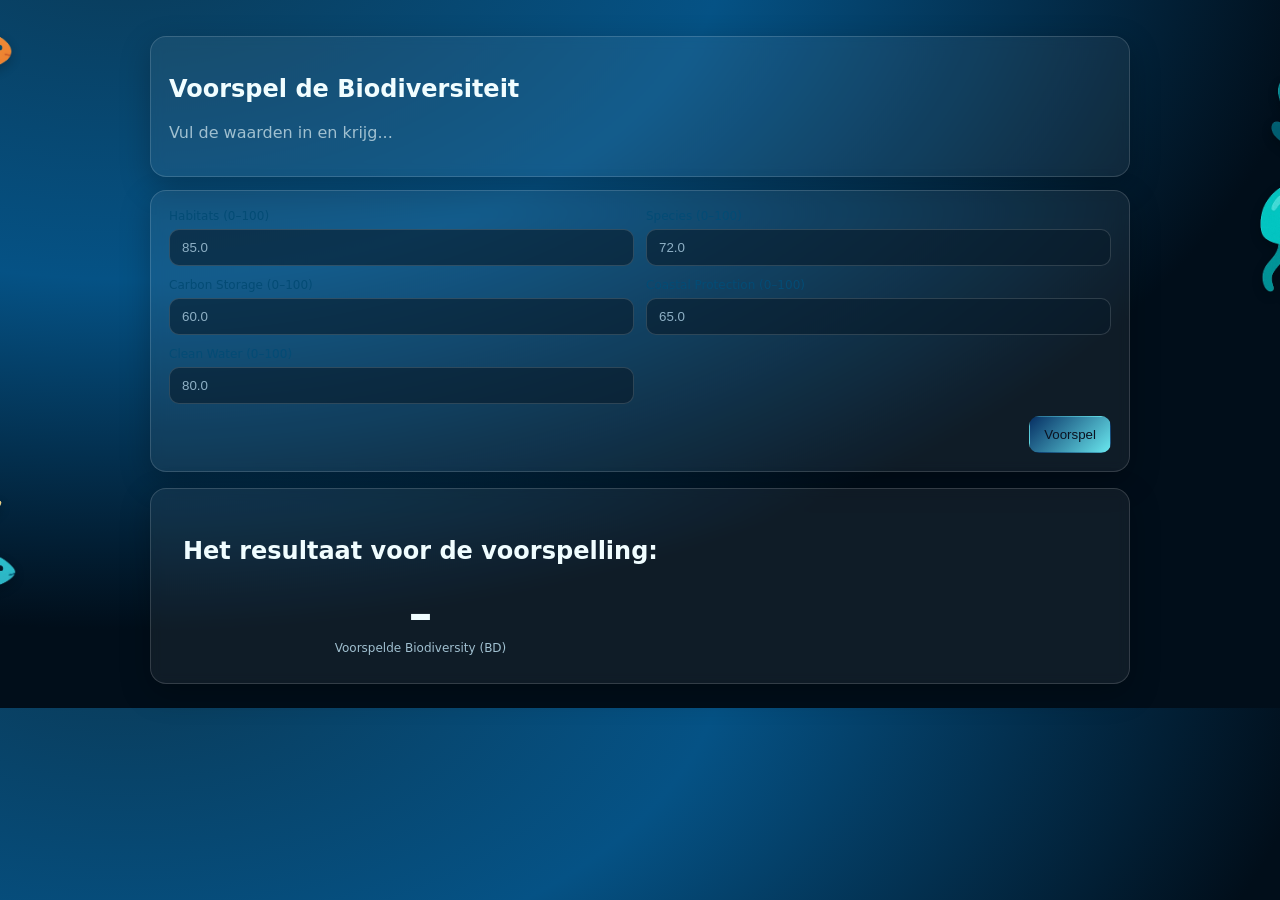
==== Project/Web/index.html @ a4f9a2c1 "Backend created" ====
<!-- index.html -->
<!DOCTYPE html>
<html lang="nl">
<head>
<meta charset="utf-8" />
<meta name="viewport" content="width=device-width, initial-scale=1" />
<title>Ocean Health Index</title>
<link rel="stylesheet" href="styles.css" />
</head>
<body>

<main class="container">
<!-- card-->
<section class="card intro sea-img-wrap">
<h1>Voorspel de Biodiversiteit</h1>
<p class="muted">Vul de waarden in en krijg...</p>


<!-- ✨ kleine afbeeldingen rond de card -->
<div class="sea-imgs" aria-hidden="true">
<img src="assets/sea/fish-blue.png" alt="" class="sea-img fish-blue pos-1" />
<img src="assets/sea/turtle.png" alt="" class="sea-img turtle pos-2" />
<img src="assets/sea/jelly.png" alt="" class="sea-img jelly pos-3" />
<img src="assets/sea/coral.png" alt="" class="sea-img coral pos-4" />
<img src="assets/sea/clownfish.png" alt="" class="sea-img clownfish pos-5" />
<img src="assets/sea/star.png" alt="" class="sea-img star pos-6" />
</div>
</section>


<!-- Formulier -->
<section class="card sea-img-wrap" id="predict">
<form id="form-predict">
  <div class="grid">
    <div class="field">
      <label for="HAB">Habitats (0–100)</label>
      <input id="HAB" name="HAB" type="number" min="0" max="100" step="0.1" placeholder="85.0" required />
    </div>
    <div class="field">
      <label for="SPP">Species (0–100)</label>
      <input id="SPP" name="SPP" type="number" min="0" max="100" step="0.1" placeholder="72.0" required />
    </div>
    <div class="field">
      <label for="CS">Carbon Storage (0–100)</label>
      <input id="CS" name="CS" type="number" min="0" max="100" step="0.1" placeholder="60.0" required />
    </div>
    <div class="field">
      <label for="CP">Coastal Protection (0–100)</label>
      <input id="CP" name="CP" type="number" min="0" max="100" step="0.1" placeholder="65.0" required />
    </div>
    <div class="field">
      <label for="CW">Clean Water (0–100)</label>
      <input id="CW" name="CW" type="number" min="0" max="100" step="0.1" placeholder="80.0" required />
    </div>
  </div>

  <div class="action">
    <button type="submit" class="btn primary">Voorspel</button>
  </div>
</form>


<!-- ✨ afbeeldingen rond de formulier-card -->
<div class="sea-imgs" aria-hidden="true">
<img src="assets/sea/fish-blue.png" alt="" class="sea-img fish-blue pos-7" />
<img src="assets/sea/jelly.png" alt="" class="sea-img jelly pos-8" />
<img src="assets/sea/star.png" alt="" class="sea-img star pos-9" />
<img src="assets/sea/coral.png" alt="" class="sea-img coral pos-10" />
</div>
</section>


<!-- Resultaat -->
<section class="card result sea-img-wrap" hidden>
<div id="result-box" class="score" hidden>
    <h1>Het resultaat voor de voorspelling:</h1>
  <div class="score-value" id="score-val">–</div>
  <div class="score-label">Voorspelde Biodiversity (BD)</div>
</div>


<div class="sea-imgs" aria-hidden="true">
<img src="assets/sea/turtle.png" alt="" class="sea-img turtle pos-11" />
<img src="assets/sea/clownfish.png" alt="" class="sea-img clownfish pos-12" />
<img src="assets/sea/fish-blue.png" alt="" class="sea-img fish-blue pos-13" />
</div>
</section>
</main>
</body>
</html>

<script>
const API_URL = "/api/predict"

const form = document.getElementById("form-predict");
const resultSection = document.querySelector(".card.result");
const resultBox = document.getElementById("result-box");
const scoreVal = document.getElementById("score-val");

form.addEventListener("submit", async (e) => {
  e.preventDefault();

  // Lees waarden
  const payload = {
    HAB: parseFloat(document.getElementById("HAB").value),
    SPP: parseFloat(document.getElementById("SPP").value),
    CS:  parseFloat(document.getElementById("CS").value),
    CP:  parseFloat(document.getElementById("CP").value),
    CW:  parseFloat(document.getElementById("CW").value),
  };

  // Call backend
  try {
    const res = await fetch(API_URL, {
      method: "POST",
      headers: {"Content-Type": "application/json"},
      body: JSON.stringify(payload)
    });

    if (!res.ok) {
      const err = await res.json().catch(() => ({}));
      throw new Error(err.detail || "Server error");
    }

    const data = await res.json();
    const pred = Number(data.prediction);

    // Toon resultaat
    scoreVal.textContent = pred.toFixed(2);
    resultSection.hidden = false;
    resultBox.hidden = false;
    resultSection.scrollIntoView({behavior: "smooth", block: "center"});
  } catch (err) {
    scoreVal.textContent = "Error";
    resultSection.hidden = false;
    resultBox.hidden = false;
    console.error(err);
    alert("Kon niet voorspellen: " + err.message);
  }
});
</script>
---- Project/Web/styles.css ----
/* styles.css */
body{ --bg: #055285; /* iets lichter oceaanblauw */ --bg-2: #176a9e; /* dieper turquoise accent */ --foam: #f0fdff; /* bijna wit-blauw voor tekst */ --mint: #044c75; /* zacht muntgroen accent */ --teal: #073064; /* helder turquoise accent */ --muted: #a0c0d0; /* lichtere grijsblauwe tekst */ --ink: #0b1220; /* donkerblauw voor tekst op lichte knoppen */ --card: rgba(255,255,255,.06); /* iets lichter transparant vlak */ --line: rgba(255,255,255,.15); /* subtielere lijnen */ }
body{margin:0; font-family:Inter, system-ui, -apple-system, Segoe UI, Roboto, sans-serif; color:var(--foam);
background: radial-gradient(1200px 700px at 10% -10%, #0a3a57 0%, var(--bg) 50%, #010e1a 100%), linear-gradient(180deg, var(--bg) 0%, #020f1b 100%);
}
.container{max-width:980px; margin-inline:auto; padding:24px}


.site-header{position:relative; padding:32px 0 0;}
.header-inner{display:flex; justify-content:space-between; align-items:center}
.title{font-weight:800; letter-spacing:.2px}
.wave{display:block; width:100%; height:120px; fill:linear-gradient(135deg, var(--teal), #69e7ee)}
.wave path{fill:rgba(33,193,201,.35)}


.card{background:var(--card); border:1px solid var(--line); border-radius:16px; padding:18px; backdrop-filter: blur(6px); box-shadow:0 10px 30px rgba(0,0,0,.25)}
.card.intro{margin-top:12px; margin-bottom: 13px;}


.grid{display:grid; grid-template-columns:repeat(2,1fr); gap:12px}
@media (max-width:720px){ .grid{grid-template-columns:1fr} }


.field{display:flex; flex-direction:column; gap:6px}
.field label{font-size:12px; color:var(--mint)}
.field input{padding:10px 12px; border-radius:10px; border:1px solid var(--line); background:rgba(7,25,40,.6); color:var(--foam); outline:none}
.field input::placeholder{color:#8fb1c6}
.field input:focus{border-color:var(--teal); box-shadow:0 0 0 3px rgba(33,193,201,.18)}


.action{display:flex; justify-content:flex-end; gap:10px; margin-top:12px}
.btn{display:inline-flex; align-items:center; gap:8px; padding:10px 14px; border-radius:10px; border:1px solid var(--line); background:linear-gradient(135deg, #0f4966, #0a344d); color:var(--foam); cursor:pointer}
.btn.primary{background:linear-gradient(135deg, var(--teal), #69e7ee); color:var(--ink); border-color:transparent}
.btn.ghost{background:transparent}


.result{
display:flex;
flex-direction:column;
align-items:flex-start;
gap:10px;
margin-top:16px;
}
.score{display:grid; place-items:center; padding:10px 14px}
.score-value{font-size:48px; font-weight:800}
.score-label{font-size:12px; color:var(--muted)}


.muted{color:var(--muted)}
.site-footer{opacity:.8; text-align:center; padding:28px 0 60px; font-size:13px}

/* === Zeedieren verder en groter === */
.sea-imgs{
  position:absolute;
  inset:-120px;              /* extra ruimte buiten de card */
  pointer-events:none;
  overflow:visible;
  z-index:0;
}
.sea-img{
  position:absolute;
  width:var(--size, 96px);   /* individuele maat per pos */
  height:auto;
  opacity:.95;
  filter:drop-shadow(0 4px 6px rgba(0,0,0,.25));
  animation:floatY var(--float,7s) ease-in-out infinite;
  transition:transform .4s ease;
}

/* basismaat per dier (kan je laten staan, maar pos-* wint dankzij --size) */
.sea-img.fish-blue{ --size:90px }
.sea-img.turtle   { --size:120px }
.sea-img.jelly    { --size:95px }
.sea-img.coral    { --size:85px }
.sea-img.clownfish{ --size:90px }
.sea-img.star     { --size:75px }

/* ===== Posities rondom: links/rechts afwisselen + verschillende hoogtes ===== */
/* Card 1 */
.pos-1 { --size:86px;  --float:7.5s; top:-10px;    left:-150px;  }
.pos-2 { --size:128px; --float:8.2s; top:12%;      right:-170px; }
.pos-3 { --size:96px;  --float:6.8s; bottom:-70px; left:-155px;  }
.pos-4 { --size:92px;  --float:7.0s; top:42%;      right:-160px; }
.pos-5 { --size:104px; --float:8.0s; top:22%;      left:-180px;  }
.pos-6 { --size:84px;  --float:6.6s; bottom:8%;    right:-175px; }

/* Card 2 */
.pos-7  { --size:94px;  top:-22px;   left:-160px;  }
.pos-8  { --size:100px; top:28%;     right:-185px; }
.pos-9  { --size:88px;  bottom:-60px;left:-170px;  }
.pos-10 { --size:106px; top:50%;     right:-165px; }

/* Card 3 */
.pos-11 { --size:120px; top:6%;      right:-180px; }
.pos-12 { --size:90px;  bottom:-55px;left:-165px;  }
.pos-13 { --size:98px;  top:36%;     left:-190px;  }

/* lichte verticale drift */
@keyframes floatY { 0%,100%{transform:translateY(0)} 50%{transform:translateY(-10px)} }

/* ===== Responsiveness: trek ze wat naar binnen en verklein op small screens ===== */
@media (max-width: 1100px){
  .sea-imgs{ inset:-90px; }
  .sea-img{ width:calc(var(--size,96px) * .85); }
  .pos-2, .pos-4, .pos-6, .pos-8, .pos-10, .pos-11{ right:-130px; }
  .pos-1, .pos-3, .pos-5, .pos-7, .pos-9, .pos-12, .pos-13{ left:-130px; }
}
@media (max-width: 780px){
  .sea-imgs{ inset:-60px; }
  .sea-img{ width:calc(var(--size,96px) * .7); }
  .pos-2, .pos-4, .pos-6, .pos-8, .pos-10, .pos-11{ right:-90px; }
  .pos-1, .pos-3, .pos-5, .pos-7, .pos-9, .pos-12, .pos-13{ left:-90px; }
}

/* --- Fix: onderste clownfish hoger --- */
.pos-12{
  /* was: bottom:-55px */
  bottom: 18px;        /* ↑ omhoog */
  left: -165px;
  --size: 104px;       /* iets groter mag ook */
  --float: 7.8s;
}

/* --- Fix: rechts gespreid, niet overlappen --- */
/* kaart 1 rechts */
.pos-2{  top:-18px;   right:-190px; --size:132px; --float:8.4s; }
.pos-4{  top:38%;     right:-172px; --size:96px;  --float:7.2s; }
.pos-6{  bottom:6%;   right:-200px; --size:90px;  --float:6.8s; }

/* kaart 2 rechts */
.pos-8{  top:22%;     right:-205px; --size:108px; --float:7.6s; }
.pos-10{ bottom:14%;  right:-178px; --size:102px; --float:7.0s; }

/* kaart 3 rechts */
.pos-11{ top:8%;      right:-220px; --size:124px; --float:8.0s; }

/* responsief: iets naar binnen en nog steeds gespreid */
@media (max-width:1100px){
  .pos-2{ right:-150px; }
  .pos-4{ right:-140px; }
  .pos-6{ right:-160px; }
  .pos-8{ right:-165px; }
  .pos-10{ right:-150px; }
  .pos-11{ right:-170px; }
}
@media (max-width:780px){
  .pos-2,.pos-4,.pos-6,.pos-8,.pos-10,.pos-11{
    right:-110px;
  }
  /* iets kleiner op smal scherm om overlap te voorkomen */
  .pos-2{ --size:112px } .pos-11{ --size:108px }
  .pos-4{ --size:86px }  .pos-6{ --size:78px }
  .pos-8{ --size:94px }  .pos-10{ --size:90px }
}

/* ========= gespreid links/rechts + anti-overlap rechts ========= */
:root{
  /* twee “rails”: binnen (tegen card) & buiten (tegen rand) */
  --edge-in:  -120px;   /* dichter bij de card */
  --edge-out: -220px;   /* dicht tegen de schermrand */
}

/* algemeen iets grotere sizes kan je laten staan; per pos tunen we --size */

/* ---------- LINKERZIJDE (afwisselend in/out + verschillende hoogtes) ---------- */
.pos-1  { left: var(--edge-in);  top:  4%;  --size: 90px;  --float: 7.4s; }
.pos-3  { left: var(--edge-out); bottom:12%; --size: 96px;  --float: 6.8s; }
.pos-5  { left: var(--edge-in);  top: 22%;  --size:104px;  --float: 7.8s; }
.pos-7  { left: var(--edge-out); top:  8%;  --size: 94px;  --float: 7.2s; }
.pos-9  { left: var(--edge-in);  bottom:10%; --size: 88px;  --float: 7.0s; }
.pos-12 { left: var(--edge-out); bottom: 2%; --size:104px;  --float: 7.6s; }
.pos-13 { left: var(--edge-in);  top: 36%;  --size: 98px;  --float: 7.1s; }

/* ---------- RECHTERZIJDE (anti-overlap: duidelijke verticale spreiding) ---------- */
/* kaart 1 rechts */
.pos-2  { right: var(--edge-out); top:  6%;  --size:132px; --float: 8.2s; }  /* bv. turtle/vis */
.pos-4  { right: var(--edge-in);  top: 34%;  --size: 94px; --float: 7.2s; }  /* koraal/plant */
.pos-6  { right: var(--edge-out); bottom:12%; --size: 96px; --float: 6.9s; }  /* bv. fish/jelly */

/* kaart 2 rechts (jelly & star bewust uit elkaar) */
.pos-8  { right: var(--edge-in);  top: 22%;  --size:110px; --float: 7.6s; }  /* JELLY: midden */
.pos-10 { right: var(--edge-out); bottom:16%; --size: 98px; --float: 7.0s; }  /* STAR: laag en verder naar buiten */

/* kaart 3 rechts */
.pos-11 { right: var(--edge-out); top:  8%;  --size:124px; --float: 8.0s; }

/* ---------- responsive: breng ze iets naar binnen op small screens ---------- */
@media (max-width: 1200px){
  :root{ --edge-in: -90px; --edge-out: -160px; }
}
@media (max-width: 820px){
  :root{ --edge-in: -70px; --edge-out: -120px; }
  .sea-img{ width: calc(var(--size, 96px) * .8); }
}

/* --- extra horizontale spreiding en betere balans --- */
:root{
  --edge-in:  -100px;   /* dichter bij de card */
  --edge-out: -280px;   /* verder naar de rand */
}

/* -------- linkerzijde: meer verspreid -------- */
.pos-1  { left: var(--edge-in);  top:  3%;  --size: 90px;  --float: 7.4s; }
.pos-3  { left: var(--edge-out); bottom:14%; --size: 96px;  --float: 6.8s; }
.pos-5  { left: var(--edge-in);  top: 26%;  --size:110px;  --float: 7.8s; }
.pos-7  { left: var(--edge-out); top: 10%;  --size: 98px;  --float: 7.2s; }
.pos-9  { left: var(--edge-in);  bottom:8%;  --size: 92px;  --float: 7.0s; }
.pos-12 { left: var(--edge-out); bottom: 0%; --size:108px;  --float: 7.6s; }
.pos-13 { left: var(--edge-in);  top: 38%;  --size: 102px; --float: 7.1s; }

/* -------- rechterzijde: anti-overlap + horizontale spreiding -------- */
.pos-2  { right: var(--edge-out); top:  4%;  --size:138px; --float: 8.2s; }  
.pos-4  { right: var(--edge-in);  top: 32%;  --size: 96px; --float: 7.2s; }  
.pos-6  { right: var(--edge-out); bottom:14%; --size: 98px; --float: 6.9s; }  

.pos-8  { right: var(--edge-in);  top: 20%;  --size:112px; --float: 7.6s; }  
.pos-10 { right: var(--edge-out); bottom:18%; --size:102px; --float: 7.0s; }  

.pos-11 { right: var(--edge-out); top:  9%;  --size:130px; --float: 8.0s; }  

/* responsief: iets naar binnen */
@media (max-width:1200px){
  :root{ --edge-in:-80px; --edge-out:-190px; }
}
@media (max-width:820px){
  :root{ --edge-in:-60px; --edge-out:-130px; }
  .sea-img{ width:calc(var(--size,96px)*.8); }
}
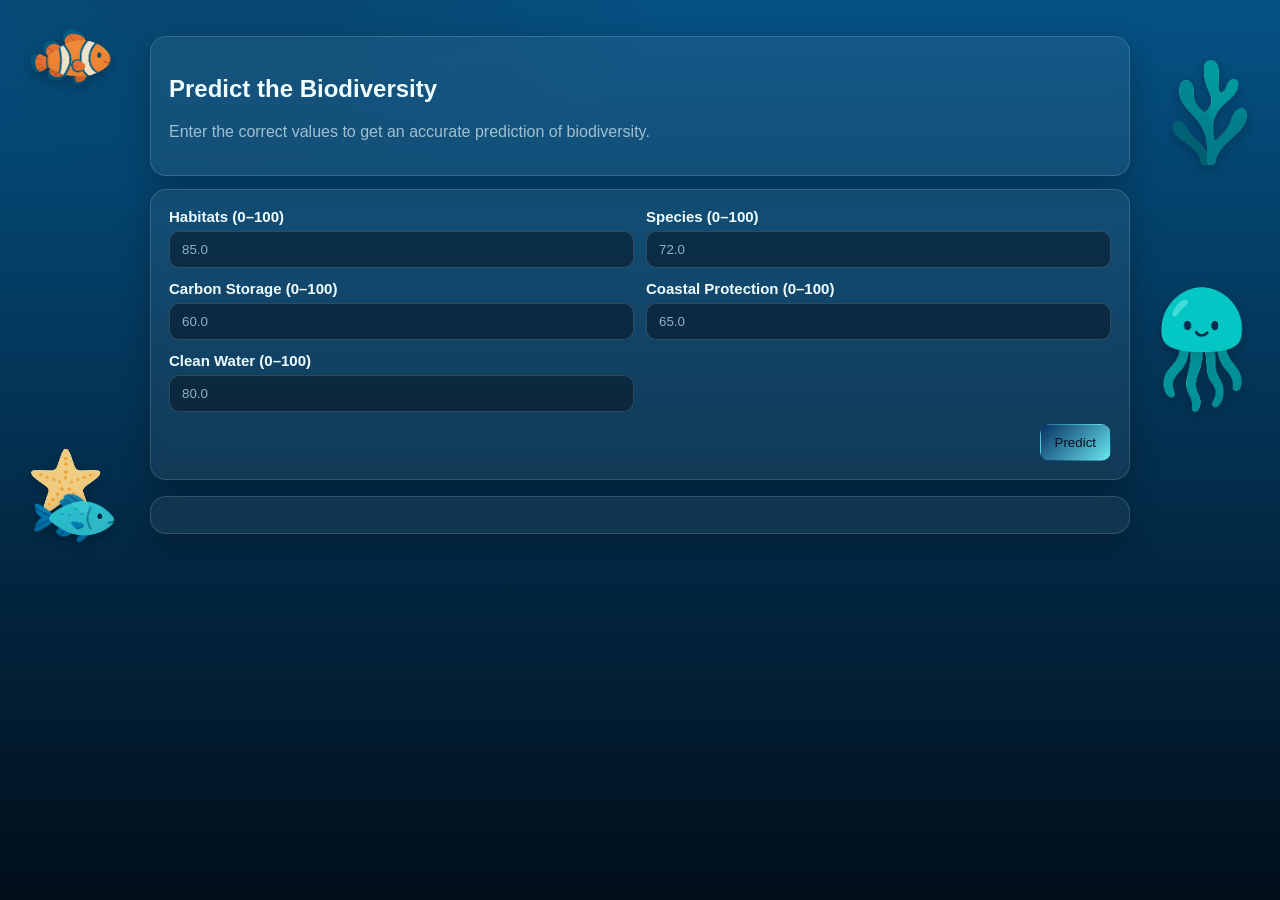
==== commit 9e3b4f49: "Last changes to the UI" ====
--- a/Project/Web/index.html
+++ b/Project/Web/index.html
@@ -12,8 +12,8 @@
 <main class="container">
 <!-- card-->
 <section class="card intro sea-img-wrap">
-<h1>Voorspel de Biodiversiteit</h1>
-<p class="muted">Vul de waarden in en krijg...</p>
+<h1>Predict the Biodiversity</h1>
+<p class="muted">Enter the correct values to get an accurate prediction of biodiversity.</p>
 
 
 <!-- ✨ kleine afbeeldingen rond de card -->
@@ -55,7 +55,7 @@
   </div>
 
   <div class="action">
-    <button type="submit" class="btn primary">Voorspel</button>
+    <button type="submit" class="btn primary">Predict</button>
   </div>
 </form>
 
@@ -73,9 +73,9 @@
 <!-- Resultaat -->
 <section class="card result sea-img-wrap" hidden>
 <div id="result-box" class="score" hidden>
-    <h1>Het resultaat voor de voorspelling:</h1>
+    <h1>The result for the prediction:</h1>
   <div class="score-value" id="score-val">–</div>
-  <div class="score-label">Voorspelde Biodiversity (BD)</div>
+  <div class="score-label">Predicted Biodiversity (BD)</div>
 </div>
 
 
--- a/Project/Web/styles.css
+++ b/Project/Web/styles.css
@@ -1,228 +1,92 @@
-/* styles.css */
-body{ --bg: #055285; /* iets lichter oceaanblauw */ --bg-2: #176a9e; /* dieper turquoise accent */ --foam: #f0fdff; /* bijna wit-blauw voor tekst */ --mint: #044c75; /* zacht muntgroen accent */ --teal: #073064; /* helder turquoise accent */ --muted: #a0c0d0; /* lichtere grijsblauwe tekst */ --ink: #0b1220; /* donkerblauw voor tekst op lichte knoppen */ --card: rgba(255,255,255,.06); /* iets lichter transparant vlak */ --line: rgba(255,255,255,.15); /* subtielere lijnen */ }
-body{margin:0; font-family:Inter, system-ui, -apple-system, Segoe UI, Roboto, sans-serif; color:var(--foam);
-background: radial-gradient(1200px 700px at 10% -10%, #0a3a57 0%, var(--bg) 50%, #010e1a 100%), linear-gradient(180deg, var(--bg) 0%, #020f1b 100%);
+/* ─── Theme ─────────────────────────────────────────── */
+body{
+  --bg:#055285; --bg-2:#176a9e; --foam:#f0fdff; --mint:rgba(2, 10, 15, 0.6); --teal:#073064;
+  --muted:#a0c0d0; --ink:#0b1220; --card:rgba(255,255,255,.06); --line:rgba(255,255,255,.15);
+  margin:0; font-family:Inter,Segoe UI,Roboto,sans-serif; color:var(--foam);
+  background:
+    radial-gradient(900px 600px at 18% -20%, rgba(10,58,87,.85) 0%, rgba(10,58,87,0) 60%),
+    linear-gradient(180deg, var(--bg) 0%, #010e1a 100%, #000812 100%);
 }
 .container{max-width:980px; margin-inline:auto; padding:24px}
 
 
-.site-header{position:relative; padding:32px 0 0;}
-.header-inner{display:flex; justify-content:space-between; align-items:center}
-.title{font-weight:800; letter-spacing:.2px}
-.wave{display:block; width:100%; height:120px; fill:linear-gradient(135deg, var(--teal), #69e7ee)}
-.wave path{fill:rgba(33,193,201,.35)}
-
-
-.card{background:var(--card); border:1px solid var(--line); border-radius:16px; padding:18px; backdrop-filter: blur(6px); box-shadow:0 10px 30px rgba(0,0,0,.25)}
-.card.intro{margin-top:12px; margin-bottom: 13px;}
-
-
+/* ─── Cards & content ───────────────────────────────── */
+.card{background:var(--card); border:1px solid var(--line); border-radius:16px; padding:18px; backdrop-filter:blur(6px); box-shadow:0 10px 30px rgba(0,0,0,.25)}
+.card.intro{margin:12px 0 13px}
 .grid{display:grid; grid-template-columns:repeat(2,1fr); gap:12px}
 @media (max-width:720px){ .grid{grid-template-columns:1fr} }
-
-
 .field{display:flex; flex-direction:column; gap:6px}
-.field label{font-size:12px; color:var(--mint)}
+.field label{font-size:15px; color:var(--foam); font-weight: bold;}
 .field input{padding:10px 12px; border-radius:10px; border:1px solid var(--line); background:rgba(7,25,40,.6); color:var(--foam); outline:none}
 .field input::placeholder{color:#8fb1c6}
 .field input:focus{border-color:var(--teal); box-shadow:0 0 0 3px rgba(33,193,201,.18)}
+.action{display:flex; justify-content:flex-end; gap:10px; margin-top:12px}
+.btn{display:inline-flex; align-items:center; gap:8px; padding:10px 14px; border-radius:10px; border:1px solid var(--line); background:linear-gradient(135deg,#0f4966,#0a344d); color:var(--foam); cursor:pointer}
+.btn.primary{background:linear-gradient(135deg,var(--teal),#69e7ee); color:var(--ink); border-color:transparent}
+.result{display:flex; flex-direction:column; gap:10px; margin-top:16px}
+.muted{color:var(--muted)}
 
+/* ─── Sea images ─────── */
+:root{ --edge-in:-1px; --edge-out:-270px; }  
 
-.action{display:flex; justify-content:flex-end; gap:10px; margin-top:12px}
-.btn{display:inline-flex; align-items:center; gap:8px; padding:10px 14px; border-radius:10px; border:1px solid var(--line); background:linear-gradient(135deg, #0f4966, #0a344d); color:var(--foam); cursor:pointer}
-.btn.primary{background:linear-gradient(135deg, var(--teal), #69e7ee); color:var(--ink); border-color:transparent}
-.btn.ghost{background:transparent}
-
-
-.result{
-display:flex;
-flex-direction:column;
-align-items:flex-start;
-gap:10px;
-margin-top:16px;
-}
-.score{display:grid; place-items:center; padding:10px 14px}
-.score-value{font-size:48px; font-weight:800}
-.score-label{font-size:12px; color:var(--muted)}
-
-
-.muted{color:var(--muted)}
-.site-footer{opacity:.8; text-align:center; padding:28px 0 60px; font-size:13px}
-
-/* === Zeedieren verder en groter === */
-.sea-imgs{
-  position:absolute;
-  inset:-120px;              /* extra ruimte buiten de card */
-  pointer-events:none;
-  overflow:visible;
-  z-index:0;
-}
+.sea-img-wrap{ position:relative; overflow:visible }
+.sea-imgs{ position:absolute; inset:-120px; pointer-events:none; overflow:visible; z-index:0 }
 .sea-img{
-  position:absolute;
-  width:var(--size, 96px);   /* individuele maat per pos */
-  height:auto;
-  opacity:.95;
+  position:absolute; width:var(--size,96px); height:auto; opacity:.95;
   filter:drop-shadow(0 4px 6px rgba(0,0,0,.25));
   animation:floatY var(--float,7s) ease-in-out infinite;
-  transition:transform .4s ease;
+}
+@keyframes floatY{ 0%,100%{transform:translateY(0)} 50%{transform:translateY(-10px)} }
+
+/* Basis per dier (kan per positie overschreven worden met --size) */
+.sea-img.fish-blue{ --size:90px } .sea-img.turtle{ --size:120px }
+.sea-img.jelly{ --size:95px } .sea-img.coral{ --size:85px }
+.sea-img.clownfish{ --size:90px } .sea-img.star{ --size:75px }
+
+/* ── Posities (gespreid, anti-overlap) ── */
+/* Card 1 */
+.pos-1  { left:var(--edge-in);  top:3%;   --size:96px;  --float:7.4s }  /* blue fish */
+.pos-2  { right:var(--edge-out); top:4%;  --size:138px; --float:8.2s }
+.pos-3  { left:var(--edge-out); bottom:14%; --size:96px; --float:6.8s } /* jelly/plant */
+.pos-4  { right:var(--edge-in); top:32%; --size:96px;  --float:7.2s }
+.pos-5  { left:var(--edge-in);  top:28%; --size:110px; --float:7.8s }  /* clownfish */
+.pos-6  { right:var(--edge-out); bottom:14%; --size:98px; --float:6.9s }
+
+/* Card 2 */
+.pos-7  { left:var(--edge-out); top:40%;  --size:112px; --float:7.6s }  /* jelly ( */
+.pos-8  { right:var(--edge-in); top:40%;  --size:112px; --float:7.6s }
+.pos-9  { left:var(--edge-in);  bottom:15%; --size:92px; --float:7.0s }  /* star links */
+.pos-10 { right:var(--edge-out); bottom:18%; --size:102px; --float:7.0s } /* star rechts */
+
+/* Card 3 */
+.pos-11 { right:var(--edge-out); top:29%;  --size:130px; --float:8.0s }   /* turtle */
+.pos-12 { left:var(--edge-out);  bottom:2%; --size:104px; --float:7.6s } /* clownfish onder */
+.pos-13 { left:var(--edge-in);   top:38%; --size:102px; --float:7.1s }
+
+/* Responsiveness */
+@media (max-width:1200px){ :root{ --edge-in:-80px; --edge-out:-190px } }
+@media (max-width:820px){
+  :root{ --edge-in:-60px; --edge-out:-130px }
+  .sea-img{ width:calc(var(--size) * .8) }
 }
 
-/* basismaat per dier (kan je laten staan, maar pos-* wint dankzij --size) */
-.sea-img.fish-blue{ --size:90px }
-.sea-img.turtle   { --size:120px }
-.sea-img.jelly    { --size:95px }
-.sea-img.coral    { --size:85px }
-.sea-img.clownfish{ --size:90px }
-.sea-img.star     { --size:75px }
+/* Zorg dat de hele viewport donker is, ook buiten de body */
+html{ background:#000a12; }
 
-/* ===== Posities rondom: links/rechts afwisselen + verschillende hoogtes ===== */
-/* Card 1 */
-.pos-1 { --size:86px;  --float:7.5s; top:-10px;    left:-150px;  }
-.pos-2 { --size:128px; --float:8.2s; top:12%;      right:-170px; }
-.pos-3 { --size:96px;  --float:6.8s; bottom:-70px; left:-155px;  }
-.pos-4 { --size:92px;  --float:7.0s; top:42%;      right:-160px; }
-.pos-5 { --size:104px; --float:8.0s; top:22%;      left:-180px;  }
-.pos-6 { --size:84px;  --float:6.6s; bottom:8%;    right:-175px; }
+/* Body bedekt altijd het hele scherm */
+html, body{ min-height:100vh; }
 
-/* Card 2 */
-.pos-7  { --size:94px;  top:-22px;   left:-160px;  }
-.pos-8  { --size:100px; top:28%;     right:-185px; }
-.pos-9  { --size:88px;  bottom:-60px;left:-170px;  }
-.pos-10 { --size:106px; top:50%;     right:-165px; }
-
-/* Card 3 */
-.pos-11 { --size:120px; top:6%;      right:-180px; }
-.pos-12 { --size:90px;  bottom:-55px;left:-165px;  }
-.pos-13 { --size:98px;  top:36%;     left:-190px;  }
-
-/* lichte verticale drift */
-@keyframes floatY { 0%,100%{transform:translateY(0)} 50%{transform:translateY(-10px)} }
-
-/* ===== Responsiveness: trek ze wat naar binnen en verklein op small screens ===== */
-@media (max-width: 1100px){
-  .sea-imgs{ inset:-90px; }
-  .sea-img{ width:calc(var(--size,96px) * .85); }
-  .pos-2, .pos-4, .pos-6, .pos-8, .pos-10, .pos-11{ right:-130px; }
-  .pos-1, .pos-3, .pos-5, .pos-7, .pos-9, .pos-12, .pos-13{ left:-130px; }
-}
-@media (max-width: 780px){
-  .sea-imgs{ inset:-60px; }
-  .sea-img{ width:calc(var(--size,96px) * .7); }
-  .pos-2, .pos-4, .pos-6, .pos-8, .pos-10, .pos-11{ right:-90px; }
-  .pos-1, .pos-3, .pos-5, .pos-7, .pos-9, .pos-12, .pos-13{ left:-90px; }
+/* Zachte donkere uitloop aan de onderkant (masker bovenop de bg) */
+body::after{
+  content:"";
+  position:fixed;
+  left:0; right:0; bottom:0;
+  height:28vh;               /* hoe hoger, hoe donkerder stuk */
+  pointer-events:none;
+  z-index:-1;                /* blijft achter alle content */
+  background: linear-gradient(to bottom,
+    rgba(0,0,0,0) 0%,
+    rgba(0,0,0,.35) 55%,
+    rgba(0,0,0,.65) 100%);
 }
 
-/* --- Fix: onderste clownfish hoger --- */
-.pos-12{
-  /* was: bottom:-55px */
-  bottom: 18px;        /* ↑ omhoog */
-  left: -165px;
-  --size: 104px;       /* iets groter mag ook */
-  --float: 7.8s;
-}
-
-/* --- Fix: rechts gespreid, niet overlappen --- */
-/* kaart 1 rechts */
-.pos-2{  top:-18px;   right:-190px; --size:132px; --float:8.4s; }
-.pos-4{  top:38%;     right:-172px; --size:96px;  --float:7.2s; }
-.pos-6{  bottom:6%;   right:-200px; --size:90px;  --float:6.8s; }
-
-/* kaart 2 rechts */
-.pos-8{  top:22%;     right:-205px; --size:108px; --float:7.6s; }
-.pos-10{ bottom:14%;  right:-178px; --size:102px; --float:7.0s; }
-
-/* kaart 3 rechts */
-.pos-11{ top:8%;      right:-220px; --size:124px; --float:8.0s; }
-
-/* responsief: iets naar binnen en nog steeds gespreid */
-@media (max-width:1100px){
-  .pos-2{ right:-150px; }
-  .pos-4{ right:-140px; }
-  .pos-6{ right:-160px; }
-  .pos-8{ right:-165px; }
-  .pos-10{ right:-150px; }
-  .pos-11{ right:-170px; }
-}
-@media (max-width:780px){
-  .pos-2,.pos-4,.pos-6,.pos-8,.pos-10,.pos-11{
-    right:-110px;
-  }
-  /* iets kleiner op smal scherm om overlap te voorkomen */
-  .pos-2{ --size:112px } .pos-11{ --size:108px }
-  .pos-4{ --size:86px }  .pos-6{ --size:78px }
-  .pos-8{ --size:94px }  .pos-10{ --size:90px }
-}
-
-/* ========= gespreid links/rechts + anti-overlap rechts ========= */
-:root{
-  /* twee “rails”: binnen (tegen card) & buiten (tegen rand) */
-  --edge-in:  -120px;   /* dichter bij de card */
-  --edge-out: -220px;   /* dicht tegen de schermrand */
-}
-
-/* algemeen iets grotere sizes kan je laten staan; per pos tunen we --size */
-
-/* ---------- LINKERZIJDE (afwisselend in/out + verschillende hoogtes) ---------- */
-.pos-1  { left: var(--edge-in);  top:  4%;  --size: 90px;  --float: 7.4s; }
-.pos-3  { left: var(--edge-out); bottom:12%; --size: 96px;  --float: 6.8s; }
-.pos-5  { left: var(--edge-in);  top: 22%;  --size:104px;  --float: 7.8s; }
-.pos-7  { left: var(--edge-out); top:  8%;  --size: 94px;  --float: 7.2s; }
-.pos-9  { left: var(--edge-in);  bottom:10%; --size: 88px;  --float: 7.0s; }
-.pos-12 { left: var(--edge-out); bottom: 2%; --size:104px;  --float: 7.6s; }
-.pos-13 { left: var(--edge-in);  top: 36%;  --size: 98px;  --float: 7.1s; }
-
-/* ---------- RECHTERZIJDE (anti-overlap: duidelijke verticale spreiding) ---------- */
-/* kaart 1 rechts */
-.pos-2  { right: var(--edge-out); top:  6%;  --size:132px; --float: 8.2s; }  /* bv. turtle/vis */
-.pos-4  { right: var(--edge-in);  top: 34%;  --size: 94px; --float: 7.2s; }  /* koraal/plant */
-.pos-6  { right: var(--edge-out); bottom:12%; --size: 96px; --float: 6.9s; }  /* bv. fish/jelly */
-
-/* kaart 2 rechts (jelly & star bewust uit elkaar) */
-.pos-8  { right: var(--edge-in);  top: 22%;  --size:110px; --float: 7.6s; }  /* JELLY: midden */
-.pos-10 { right: var(--edge-out); bottom:16%; --size: 98px; --float: 7.0s; }  /* STAR: laag en verder naar buiten */
-
-/* kaart 3 rechts */
-.pos-11 { right: var(--edge-out); top:  8%;  --size:124px; --float: 8.0s; }
-
-/* ---------- responsive: breng ze iets naar binnen op small screens ---------- */
-@media (max-width: 1200px){
-  :root{ --edge-in: -90px; --edge-out: -160px; }
-}
-@media (max-width: 820px){
-  :root{ --edge-in: -70px; --edge-out: -120px; }
-  .sea-img{ width: calc(var(--size, 96px) * .8); }
-}
-
-/* --- extra horizontale spreiding en betere balans --- */
-:root{
-  --edge-in:  -100px;   /* dichter bij de card */
-  --edge-out: -280px;   /* verder naar de rand */
-}
-
-/* -------- linkerzijde: meer verspreid -------- */
-.pos-1  { left: var(--edge-in);  top:  3%;  --size: 90px;  --float: 7.4s; }
-.pos-3  { left: var(--edge-out); bottom:14%; --size: 96px;  --float: 6.8s; }
-.pos-5  { left: var(--edge-in);  top: 26%;  --size:110px;  --float: 7.8s; }
-.pos-7  { left: var(--edge-out); top: 10%;  --size: 98px;  --float: 7.2s; }
-.pos-9  { left: var(--edge-in);  bottom:8%;  --size: 92px;  --float: 7.0s; }
-.pos-12 { left: var(--edge-out); bottom: 0%; --size:108px;  --float: 7.6s; }
-.pos-13 { left: var(--edge-in);  top: 38%;  --size: 102px; --float: 7.1s; }
-
-/* -------- rechterzijde: anti-overlap + horizontale spreiding -------- */
-.pos-2  { right: var(--edge-out); top:  4%;  --size:138px; --float: 8.2s; }  
-.pos-4  { right: var(--edge-in);  top: 32%;  --size: 96px; --float: 7.2s; }  
-.pos-6  { right: var(--edge-out); bottom:14%; --size: 98px; --float: 6.9s; }  
-
-.pos-8  { right: var(--edge-in);  top: 20%;  --size:112px; --float: 7.6s; }  
-.pos-10 { right: var(--edge-out); bottom:18%; --size:102px; --float: 7.0s; }  
-
-.pos-11 { right: var(--edge-out); top:  9%;  --size:130px; --float: 8.0s; }  
-
-/* responsief: iets naar binnen */
-@media (max-width:1200px){
-  :root{ --edge-in:-80px; --edge-out:-190px; }
-}
-@media (max-width:820px){
-  :root{ --edge-in:-60px; --edge-out:-130px; }
-  .sea-img{ width:calc(var(--size,96px)*.8); }
-}
